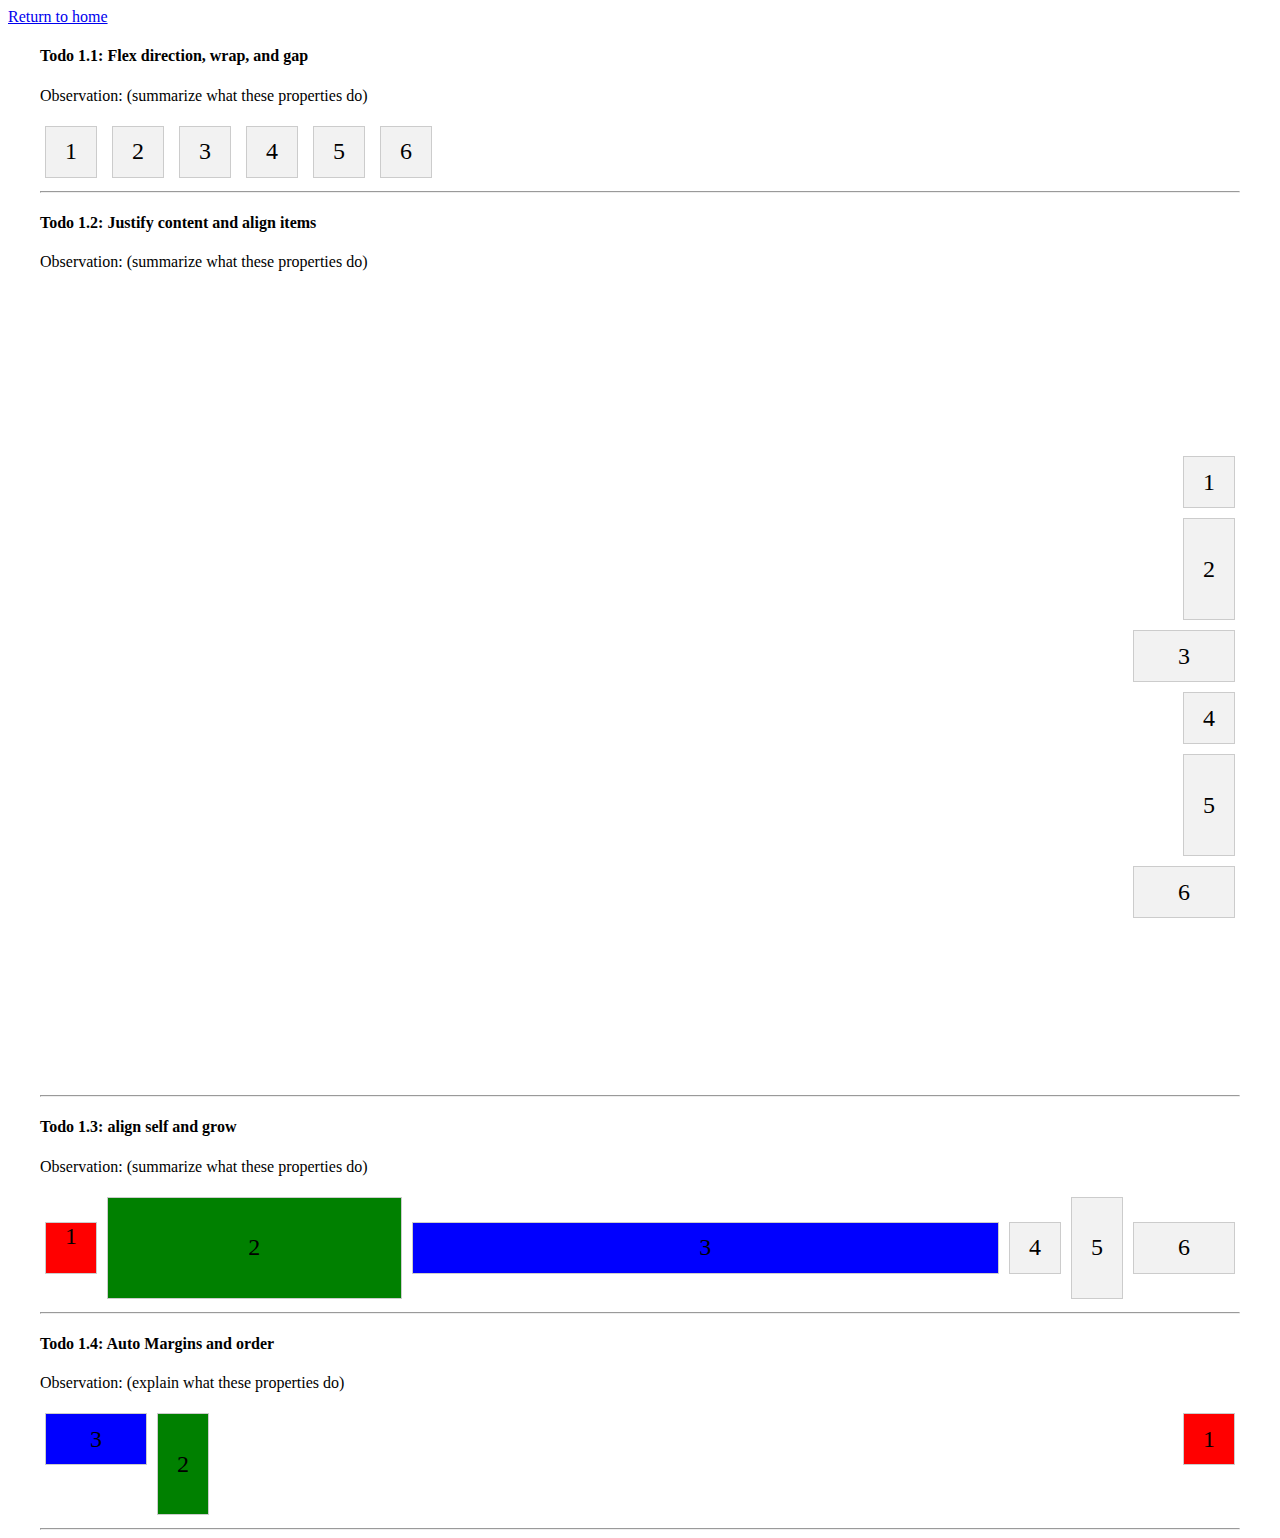
==== 1. Layouting using Flexbox/index.html @ c67e91e4 "Update index.html and styles.css" ====
<!DOCTYPE html>
<html>

<head>
    <title>Flexbox</title>
    <link rel="stylesheet" href="styles.css">
</head>

<body>
    <a href="/">Return to home</a>
    <div class="container">
        <div>
            <h4>Todo 1.1: Flex direction, wrap, and gap </h4>
            <p>Observation: (summarize what these properties do)</p>
            <div class="todo-1-container">
                <div class="box">1</div>
                <div class="box">2</div>
                <div class="box">3</div>
                <div class="box">4</div>
                <div class="box">5</div>
                <div class="box">6</div>
            </div>
        </div>
        <hr>
        <div>
            <h4>Todo 1.2: Justify content and align items </h4>
            <p>Observation: (summarize what these properties do)</p>

            <div class="todo-2-container">
                <div class="box">1</div>
                <div class="box tall">2</div>
                <div class="box wide">3</div>
                <div class="box">4</div>
                <div class="box tall">5</div>
                <div class="box wide">6</div>
            </div>
        </div>
        <hr>

        <div>
            <h4>Todo 1.3: align self and grow </h4>
            <p>Observation: (summarize what these properties do)</p>
            <div class="todo-3-container">
                <div class="box red">1</div>
                <div class="box tall green">2</div>
                <div class="box wide blue">3</div>
                <div class="box">4</div>
                <div class="box tall">5</div>
                <div class="box wide">6</div>
            </div>
        </div>
        <hr>

        <div>
            <h4>Todo 1.4: Auto Margins and order</h4>
            <p>Observation: (explain what these properties do)</p>
            <div class="todo-4-container">
                <div class="box red">1</div>
                <div class="box tall green">2</div>
                <div class="box wide blue">3</div>
            </div>
        </div>
        <hr>
    </div>
</body>

</html>
---- 1. Layouting using Flexbox/styles.css ----
.container {
  max-width: 1200px;
  margin: auto auto;
}

.box {
  width: 50px;
  height: 50px;
  margin: 5px;
  background-color: #f2f2f2;
  border: 1px solid #ccc;
  display: flex;
  justify-content: center;
  align-items: center;
  font-size: 24px;
}

.box.tall {
  height: 100px;
}

.box.wide {
  width: 100px;
}

.red {
  background-color: red;
}

.blue {
  background-color: blue;
}

.green {
  background-color: green;
}

/* TODO 1 */
.todo-1-container {
  /* TODO 1.1.1 Set the display of this div to flex*/
  display: flex;
  /* TODO 1.1.2 Set the flex direction to row. Then set it to column. What's the difference?*/
  flex-direction: row;
  /* Answer: flex-direction: row, makes the boxes align horizontally while flex-direction: column, align the boxes vertically. */
  /* TODO 1.1.3 Set the flex direction to row. Then enable flex wrap. What does wrap do? */
  flex-wrap: wrap;
  /* Answer: flex-wrap: wrap, pushes the boxes that reaches the end of the window to the next line rather than they being forced to a single line and looking smaller when the window is too small. */
  /* Todo 1.1.4 Set the gap of the container to 10px. Now change it to 20px. What does gap do? */
  gap: 5px;
  /* Answer:  gap: <value>, adds gaps between all of the boxes ( depends on the value of the gap you input).*/
}

/* TODO 2 */
.todo-2-container {
  /* TODO 1.2.1 Set the display to flex and flex direction to row */
  display: flex;
  flex-direction: row;
  /* TODO 1.2.2 Justify the content to start, then end, then center. Make sure to see how the position of the divs change*/
  justify-content: center;
  /* TODO 1.2.3 Align the items start, then end, then center. Make sure to see how the position of the divs change*/
  align-items: end;
  /* TODO 1.2.4 Set the flex direction to column and play around with justify-content and align-items */
  height: 800px;
  flex-direction: column;
  /*In order to visibly see the effect of justify-content when the flex-direction is set to column, you have to add space to the height of the container..*/
}

/* TODO 3 */
.todo-3-container {
  /* Todo 1.3.1 Set the display to flex and align items center */
  display: flex;
  align-items: center;
}

/* Select the red box */
.todo-3-container .red {
  /* Todo 1.3.2 Align this item to start. Try out the other possible values. What happens? */
  align-items: flex-start;
  /* Answer: I had to edit the box 1 in container 3 to be a red box, align-items makes it so that the 1 moves according to the value you set.*/
}

/* Select the green box */
.todo-3-container .green {
  /* Todo 1.3.3 Set flex grow to 1 */
  flex-grow: 1;
}

/* Select the blue box */
.todo-3-container .blue {
  /* Todo 1.3.4 Set flex grow to 2. Try out the other values. What happens? */
  flex-grow: 2;
  /* Answer: I had to edit box 2 and box 3 in container 3 to be green and blue, flex-grow makes it so that the item takes more available space in the container.
  Having a higher flex-grow means that it takes more space than other items with less or no flex-grow value.*/
}

/* TODO 4 */
.todo-4-container {
  /* Set the display to flex */
  display: flex;
}

/* Select the red box */
.todo-4-container .red {
  /* Set margin left to auto.  */
  margin-left: auto;
  order: 3;
}

/* Select the green box */
.todo-4-container .green {
  /* Set margin right to auto */
  margin-right: auto;
  order: 2;

}

/* Select the blue box */
.todo-4-container .blue{
  /* Set the order to  1. Try chaging the order of the other divs. What does order do?*/
  order: 1;
  /* Answer: */
  
}
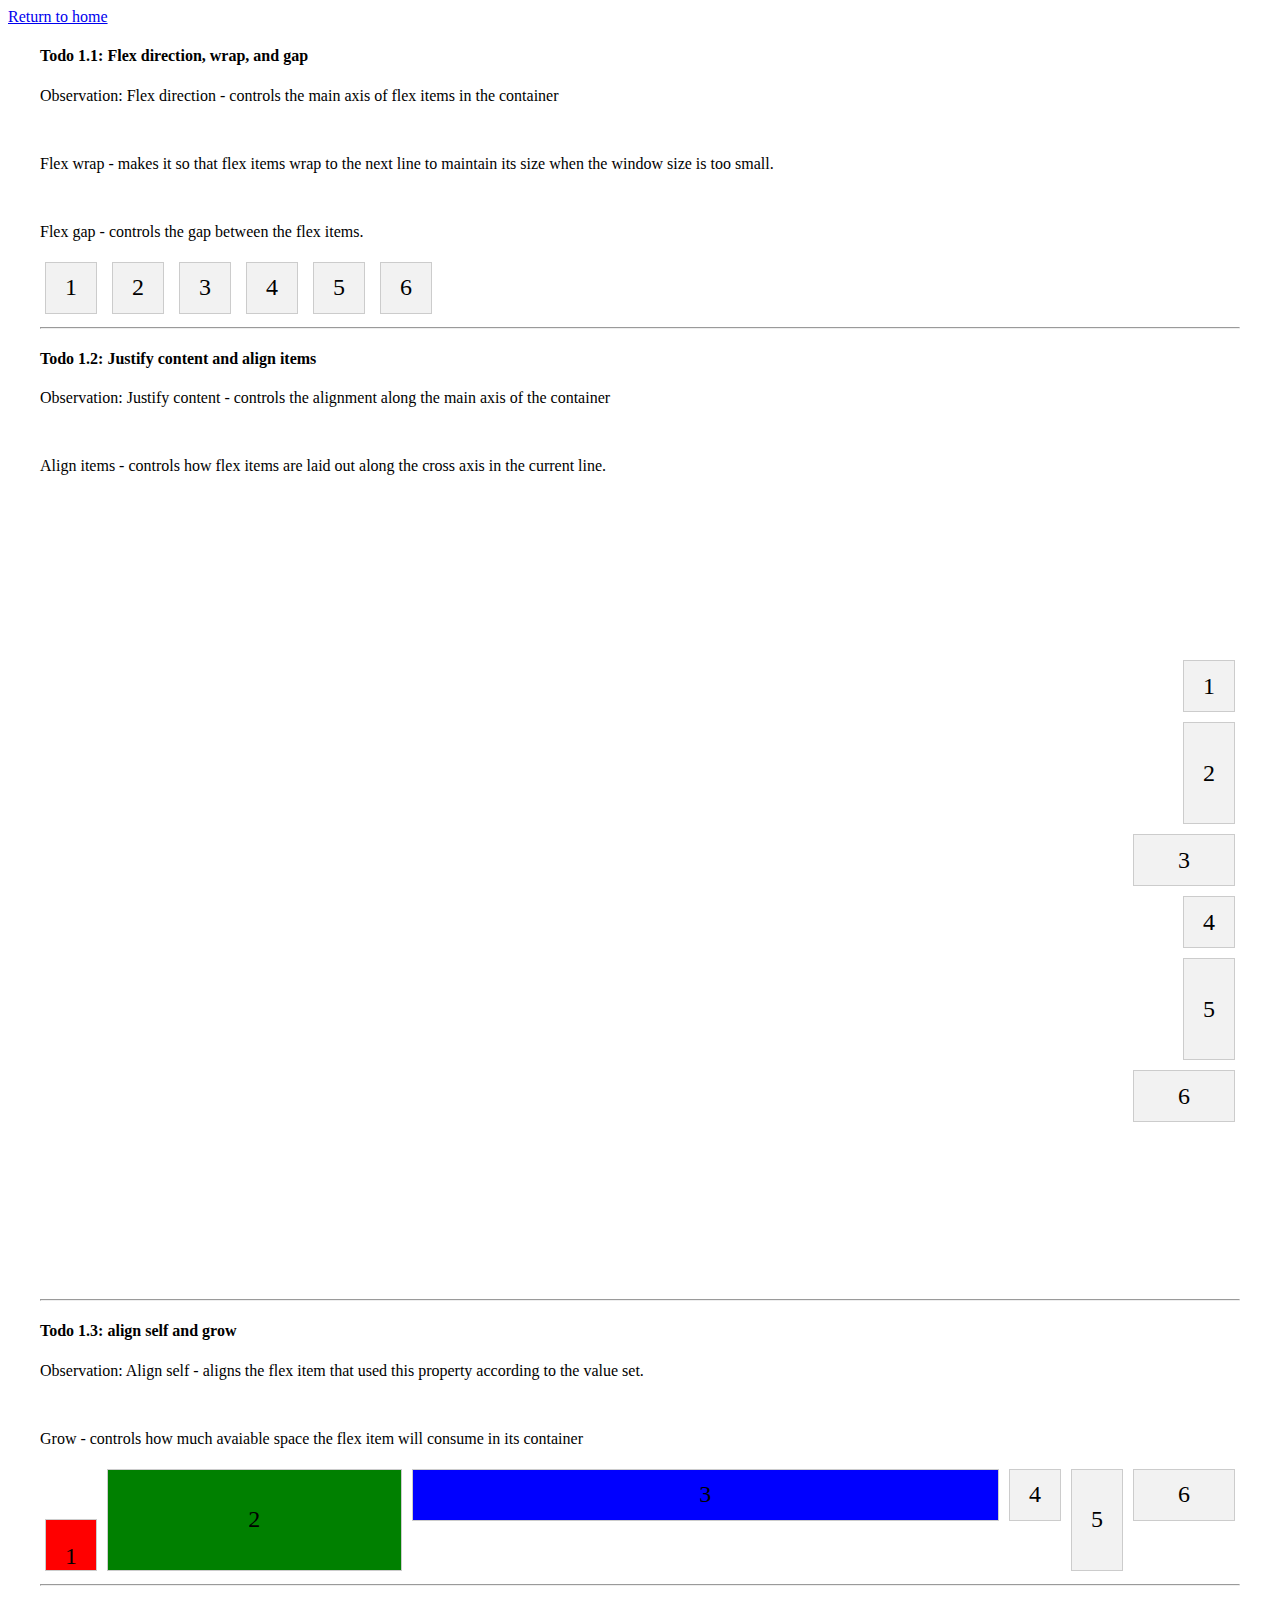
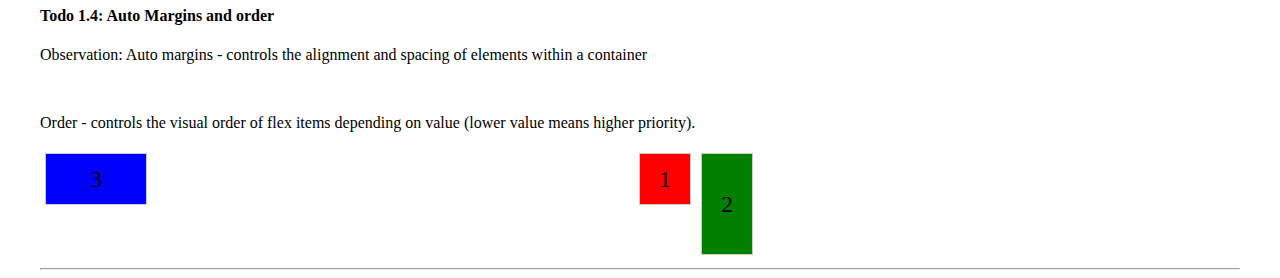
==== commit 91d18730: "edited index in task 1 (added observations)" ====
--- a/1. Layouting using Flexbox/index.html
+++ b/1. Layouting using Flexbox/index.html
@@ -11,7 +11,11 @@
     <div class="container">
         <div>
             <h4>Todo 1.1: Flex direction, wrap, and gap </h4>
-            <p>Observation: (summarize what these properties do)</p>
+            <p>Observation: Flex direction - controls the main axis of flex items in the container</p>
+            <br>
+            <p>Flex wrap - makes it so that flex items wrap to the next line to maintain its size when the window size is too small.</p>
+            <br>
+            <p>Flex gap - controls the gap between the flex items.</p>
             <div class="todo-1-container">
                 <div class="box">1</div>
                 <div class="box">2</div>
@@ -24,7 +28,9 @@
         <hr>
         <div>
             <h4>Todo 1.2: Justify content and align items </h4>
-            <p>Observation: (summarize what these properties do)</p>
+            <p>Observation: Justify content - controls the alignment along the main axis of the container </p>
+            <br>
+            <p>Align items - controls how flex items are laid out along the cross axis in the current line.</p>
 
             <div class="todo-2-container">
                 <div class="box">1</div>
@@ -39,7 +45,9 @@
 
         <div>
             <h4>Todo 1.3: align self and grow </h4>
-            <p>Observation: (summarize what these properties do)</p>
+            <p>Observation: Align self - aligns the flex item that used this property according to the value set.</p>
+            <br>
+            <p>Grow - controls how much avaiable space the flex item will consume in its container</p>
             <div class="todo-3-container">
                 <div class="box red">1</div>
                 <div class="box tall green">2</div>
@@ -53,7 +61,9 @@
 
         <div>
             <h4>Todo 1.4: Auto Margins and order</h4>
-            <p>Observation: (explain what these properties do)</p>
+            <p>Observation: Auto margins  - controls the alignment and spacing of elements within a container</p>
+            <br>
+            <p>Order - controls the visual order of flex items depending on value (lower value means higher priority).</p>
             <div class="todo-4-container">
                 <div class="box red">1</div>
                 <div class="box tall green">2</div>
--- a/1. Layouting using Flexbox/styles.css
+++ b/1. Layouting using Flexbox/styles.css
@@ -62,21 +62,23 @@
   /* TODO 1.2.4 Set the flex direction to column and play around with justify-content and align-items */
   height: 800px;
   flex-direction: column;
-  /*In order to visibly see the effect of justify-content when the flex-direction is set to column, you have to add space to the height of the container..*/
+  /*In order to visibly see the effect of justify-content when the flex-direction is set to column, you have to add space to the height of the container.*/
 }
 
 /* TODO 3 */
 .todo-3-container {
   /* Todo 1.3.1 Set the display to flex and align items center */
   display: flex;
-  align-items: center;
+  
 }
 
 /* Select the red box */
 .todo-3-container .red {
   /* Todo 1.3.2 Align this item to start. Try out the other possible values. What happens? */
-  align-items: flex-start;
-  /* Answer: I had to edit the box 1 in container 3 to be a red box, align-items makes it so that the 1 moves according to the value you set.*/
+  align-items: end;
+  align-self: end;
+  /* Answer: I had to edit the box 1 in container 3 to be a red box, align-items makes it so that the 1 moves according to the value you set.
+  align-self moves the entire box to the end depending on the size of the other boxes.*/
 }
 
 /* Select the green box */
@@ -103,21 +105,19 @@
 .todo-4-container .red {
   /* Set margin left to auto.  */
   margin-left: auto;
-  order: 3;
+  order: 2;
 }
 
 /* Select the green box */
 .todo-4-container .green {
   /* Set margin right to auto */
   margin-right: auto;
-  order: 2;
-
+  order: 3;
 }
 
 /* Select the blue box */
-.todo-4-container .blue{
+.todo-4-container .blue {
   /* Set the order to  1. Try chaging the order of the other divs. What does order do?*/
   order: 1;
-  /* Answer: */
-  
+  /* Answer: Changes the order of the boxes depending on the value of the order.  */
 }
